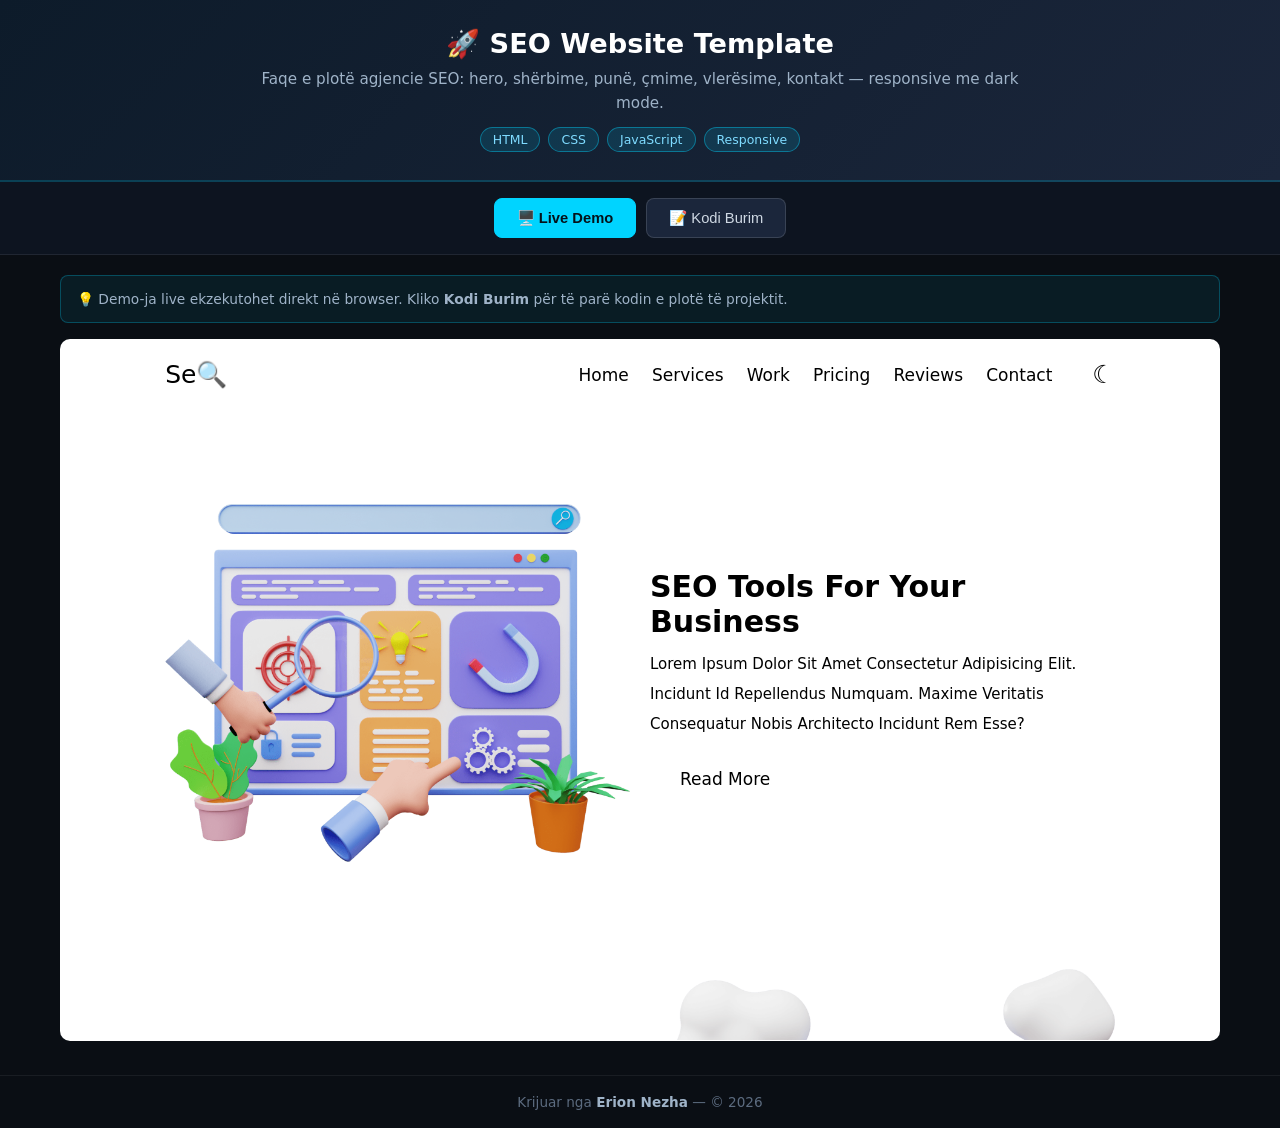
==== index.html @ 566c73f1 "Publikimi fillestar: SEO-Website-Template — demo live + kodi burim" ====
<!-- Created by Erion Nezha — © 2026 All rights reserved -->
<!DOCTYPE html>
<html lang="sq">
<head>
<meta charset="UTF-8">
<meta name="viewport" content="width=device-width, initial-scale=1.0">
<title>SEO Website Template — Erion Nezha</title>
<style>
*{box-sizing:border-box;margin:0;padding:0}
body{background:#0a0e14;color:#e6e6e6;font-family:'Segoe UI',system-ui,sans-serif;min-height:100vh;display:flex;flex-direction:column}
header.top{background:linear-gradient(135deg,#0d1b2a,#1b263b);padding:28px 20px;text-align:center;border-bottom:2px solid #00d4ff33}
header.top h1{font-size:1.7rem;color:#fff;margin-bottom:8px}
header.top p{color:#9fb3c8;max-width:760px;margin:0 auto 12px;line-height:1.55;font-size:.95rem}
.badges{display:flex;gap:8px;justify-content:center;flex-wrap:wrap}
.badge{background:#00d4ff22;border:1px solid #00d4ff66;color:#7fdbff;padding:4px 12px;border-radius:20px;font-size:.78rem}
.tabs{display:flex;gap:10px;justify-content:center;padding:16px;background:#0d1420;border-bottom:1px solid #ffffff14}
.tabs button{background:#1b263b;color:#cfd8e3;border:1px solid #ffffff22;padding:10px 22px;border-radius:8px;cursor:pointer;font-size:.92rem;transition:.2s}
.tabs button.active,.tabs button:hover{background:#00d4ff;color:#04121a;border-color:#00d4ff;font-weight:600}
main{flex:1;padding:20px;max-width:1200px;width:100%;margin:0 auto}
.panel{display:none}
.panel.active{display:block}
iframe.demo{width:100%;height:78vh;border:1px solid #ffffff22;border-radius:10px;background:#fff}
.codewrap{display:flex;gap:0;border:1px solid #ffffff22;border-radius:10px;overflow:hidden;height:78vh;background:#0d1117}
.tree{width:250px;min-width:200px;background:#0d1420;border-right:1px solid #ffffff14;overflow-y:auto;padding:12px;font-size:.82rem}
.tree .tfile{padding:5px 8px;border-radius:5px;cursor:pointer;color:#9fb3c8;white-space:nowrap;overflow:hidden;text-overflow:ellipsis}
.tree .tfile:hover{background:#ffffff10;color:#fff}
.tree .tfile.active{background:#00d4ff26;color:#7fdbff}
.tree .tdir{color:#5c6b7f;font-weight:600;margin-top:8px;font-size:.75rem;text-transform:uppercase;letter-spacing:.5px}
.codeview{flex:1;overflow:auto;padding:0;position:relative}
.codeview pre{padding:16px;font-family:'Consolas','Fira Code',monospace;font-size:.82rem;line-height:1.6;color:#d6deeb;white-space:pre}
.codeview .lineno{color:#4a5568;user-select:none;margin-right:12px;display:inline-block;width:32px;text-align:right}
.codeview img.preview{max-width:100%;padding:20px}
.cbar{display:flex;gap:8px;align-items:center;padding:10px 14px;background:#0d1420;border-bottom:1px solid #ffffff14;font-size:.82rem;color:#9fb3c8;overflow-x:auto}
.ctab{padding:6px 14px;border-radius:6px;cursor:pointer;white-space:nowrap;border:1px solid transparent}
.ctab:hover{background:#ffffff10}
.ctab.active{background:#00d4ff26;color:#7fdbff;border-color:#00d4ff55}
footer{text-align:center;padding:18px;color:#5c6b7f;font-size:.85rem;border-top:1px solid #ffffff10;margin-top:10px}
footer strong{color:#9fb3c8}
.term{background:#05070a;border:1px solid #00ff8833;border-radius:10px;overflow:hidden;height:78vh;display:flex;flex-direction:column}
.term-head{background:#0d1420;padding:10px 14px;display:flex;align-items:center;gap:8px;border-bottom:1px solid #ffffff14}
.dot{width:12px;height:12px;border-radius:50%}
.term-title{color:#9fb3c8;font-size:.82rem;margin-left:6px;flex:1}
.replay{background:#00ff8822;border:1px solid #00ff8866;color:#7dffb0;padding:5px 14px;border-radius:6px;cursor:pointer;font-size:.8rem}
.replay:hover{background:#00ff8844}
#term-body{flex:1;overflow-y:auto;padding:16px;font-family:'Consolas',monospace;font-size:.88rem;line-height:1.7;color:#33ff88;white-space:pre-wrap;word-break:break-word}
#term-body .inp{color:#ffd75c}
#term-body .dim{color:#4a6b57}
.cursor{display:inline-block;width:9px;height:17px;background:#33ff88;vertical-align:-3px;animation:blink 1s infinite}
@keyframes blink{50%{opacity:0}}
.split{display:grid;grid-template-columns:1fr 1fr;gap:16px}
.split .term,.split .codewrap{height:78vh}
@media(max-width:860px){.split{grid-template-columns:1fr}.codewrap{flex-direction:column}.tree{width:100%;max-height:150px;border-right:none;border-bottom:1px solid #ffffff14}}
.kw{color:#ff7edb}.st{color:#ffd75c}.cm{color:#5c6b7f;font-style:italic}.fn{color:#7fdbff}.nm{color:#f78c6c}
.note{background:#00d4ff12;border:1px solid #00d4ff44;border-radius:8px;padding:12px 16px;margin-bottom:16px;font-size:.86rem;color:#9fb3c8;line-height:1.6}
</style>
</head>
<body>
<header class="top">
<h1>🚀 SEO Website Template</h1>
<p>Faqe e plotë agjencie SEO: hero, shërbime, punë, çmime, vlerësime, kontakt — responsive me dark mode.</p>
<div class="badges"><span class="badge">HTML</span><span class="badge">CSS</span><span class="badge">JavaScript</span><span class="badge">Responsive</span></div>
</header>
<div class="tabs">
<button class="active" onclick="show('demo',this)">🖥️ Live Demo</button>
<button onclick="show('code',this)">📝 Kodi Burim</button>
</div>
<main>
<div class="note">💡 Demo-ja live ekzekutohet direkt në browser. Kliko <strong>Kodi Burim</strong> për të parë kodin e plotë të projektit.</div>
<div id="p-demo" class="panel active"><iframe class="demo" src="demo/index.html" title="Live demo"></iframe></div>
<div id="p-code" class="panel"><div class="codewrap">
<aside class="tree" id="tree"></aside>
<div class="codeview"><div class="cbar" id="cbar"></div><div id="codebox"><pre></pre></div></div>
</div></div>
</main>
<footer>Krijuar nga <strong>Erion Nezha</strong> — © 2026</footer>
<script>
const TREE={"dirs": [{"name": "demo", "dirs": [{"name": "css", "dirs": [], "files": ["fa-local.css", "style.css"]}, {"name": "images", "dirs": [], "files": ["home-img-1.png", "home-img-2.png", "home-img-3.png", "pic-1.png", "pic-2.png", "pic-3.png", "serv-1.png", "serv-2.png", "serv-3.png", "serv-4.png", "serv-5.png", "serv-6.png", "work-1.png", "work-2.png", "work-3.png", "work-4.png", "work-5.png", "work-6.png", "work-7.jpg", "work-8.jpg", "work-9.jpg"]}, {"name": "js", "dirs": [], "files": ["script.js"]}], "files": ["index.html"]}, {"name": "original", "dirs": [{"name": "css", "dirs": [], "files": ["style.css", "style.scss"]}, {"name": "images", "dirs": [], "files": ["home-img-1.png", "home-img-2.png", "home-img-3.png", "pic-1.png", "pic-2.png", "pic-3.png", "serv-1.png", "serv-2.png", "serv-3.png", "serv-4.png", "serv-5.png", "serv-6.png", "work-1.png", "work-2.png", "work-3.png", "work-4.png", "work-5.png", "work-6.png", "work-7.jpg", "work-8.jpg", "work-9.jpg"]}, {"name": "js", "dirs": [], "files": ["script.js"]}], "files": ["index.html", "liser-moi.html"]}], "files": ["PROVENANCE_LICENSE.txt"]};
const CODEDIR="demo";
function rpath(path){return path.startsWith("original/") ? path : CODEDIR+"/"+path;}
const IMG=/\.(png|jpe?g|gif|svg|webp|ico|bmp)$/i;
function show(id,btn){document.querySelectorAll('.panel').forEach(p=>p.classList.remove('active'));document.getElementById('p-'+id).classList.add('active');document.querySelectorAll('.tabs button').forEach(b=>b.classList.remove('active'));btn.classList.add('active');}
function buildTree(){
  const t=document.getElementById('tree');let html='';
  const walk=(node,prefix)=>{node.dirs.forEach(d=>{html+='<div class="tdir">📁 '+prefix+d.name+'</div>';walk(d,prefix+d.name+'/');});node.files.forEach(f=>{html+='<div class="tfile" data-p="'+prefix+f+'">📄 '+f+'</div>';});};
  walk(TREE,'');t.innerHTML=html;
  t.querySelectorAll('.tfile').forEach(el=>el.onclick=()=>openFile(el.dataset.p,el));
  const first=t.querySelector('.tfile');if(first)openFile(first.dataset.p,first);
}
async function openFile(path,el){
  document.querySelectorAll('.tfile').forEach(e=>e.classList.remove('active'));el.classList.add('active');
  document.getElementById('cbar').textContent=path;
  const box=document.getElementById('codebox');
  if(IMG.test(path)){box.innerHTML='<img class="preview" src="'+rpath(path)+'">';return;}
  try{const r=await fetch(rpath(path));const txt=await r.text();
    box.innerHTML='<pre>'+hl(txt,path.split('.').pop())+'</pre>';
  }catch(e){box.innerHTML='<pre>Deshtoi leximi i file-it.</pre>';}
}

function hl(code,lang){
  const esc=s=>s.replace(/&/g,'&amp;').replace(/</g,'&lt;').replace(/>/g,'&gt;');
  const tok=/(\/\/[^\n]*|\/\*[\s\S]*?\*\/|#[^\n]*|<!--[\s\S]*?-->)|("[^"\n]*"|'[^'\n]*')|\b(import|from|as|def|return|if|elif|else|for|while|in|not|and|or|class|try|except|finally|with|lambda|pass|break|continue|print|public|private|protected|static|void|int|float|double|char|long|short|boolean|new|this|null|true|false|extends|implements|package|throws|struct|include|switch|case|default|do|sizeof|typedef|const|unsigned|using|namespace|cin|cout|endl|int main|string|System|out|println|var|let|function|=>)\b|\b(\d+(\.\d+)?)\b/g;
  let out='',last=0,m;
  while((m=tok.exec(code))!==null){
    out+=esc(code.slice(last,m.index));
    const cls=m[1]?'cm':m[2]?'st':m[3]?'kw':'nm';
    out+='<span class="'+cls+'">'+esc(m[0])+'</span>';
    last=m.index+m[0].length;
  }
  out+=esc(code.slice(last));
  return out.split('\n').map((l,i)=>'<span class="lineno">'+(i+1)+'</span>'+(l||' ')).join('\n');
}

buildTree();
</script>
</body>
</html>
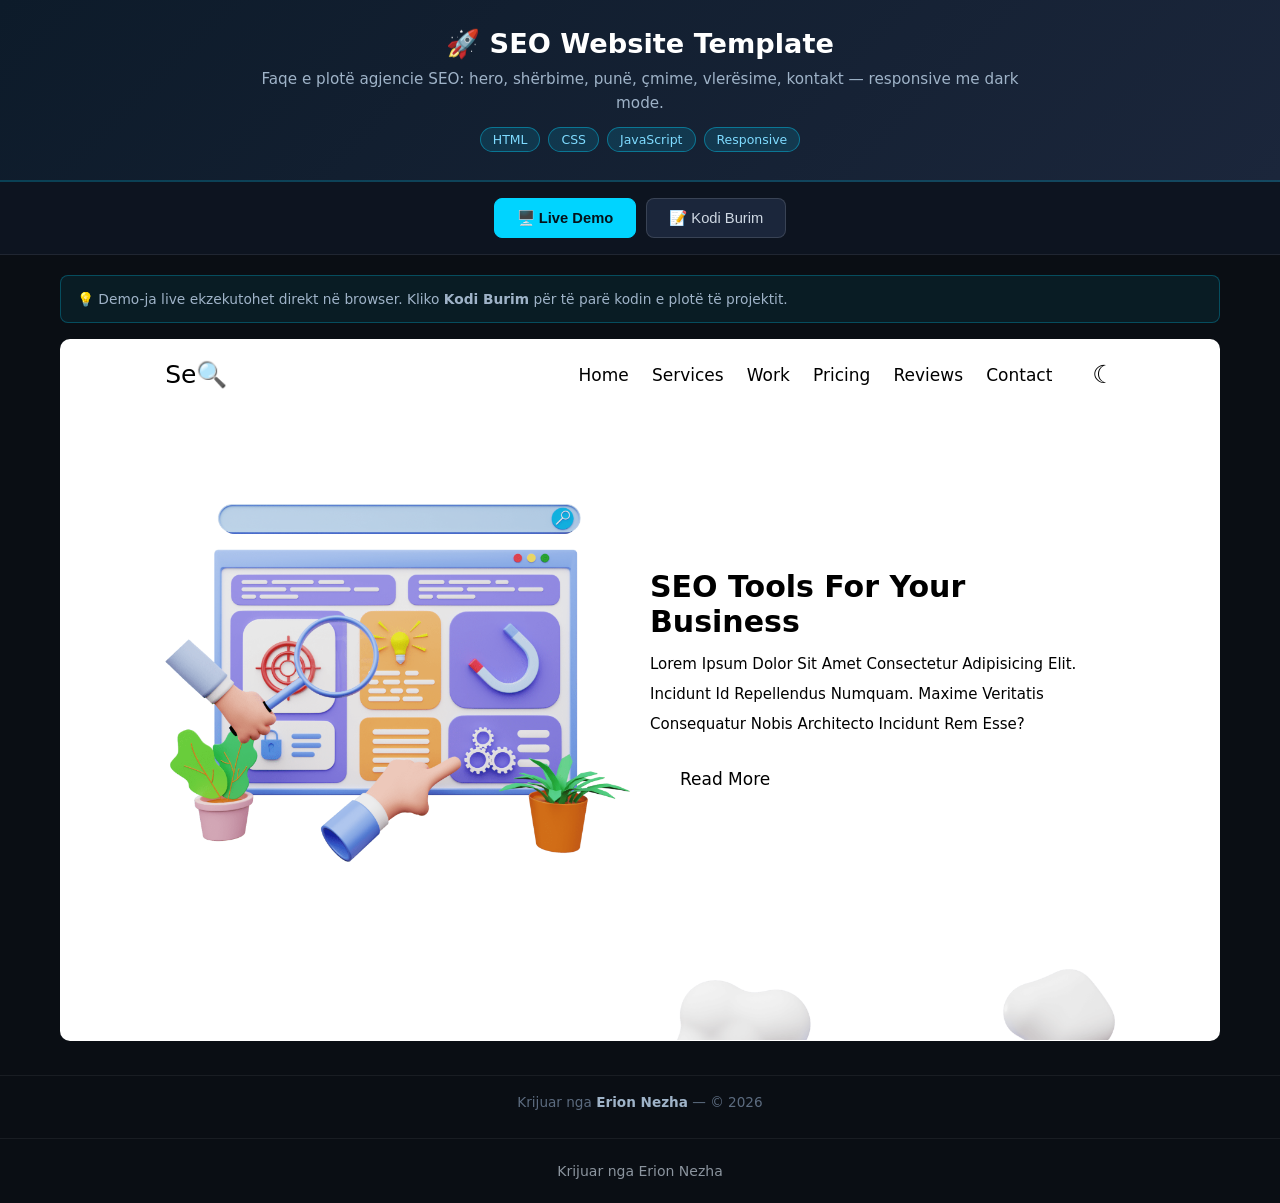
==== commit 8eca548b: "Shto panelin 'Kodi Burim' krahas demo-s live" ====
--- a/index.html
+++ b/index.html
@@ -76,7 +76,7 @@
 <script>
 const TREE={"dirs": [{"name": "demo", "dirs": [{"name": "css", "dirs": [], "files": ["fa-local.css", "style.css"]}, {"name": "images", "dirs": [], "files": ["home-img-1.png", "home-img-2.png", "home-img-3.png", "pic-1.png", "pic-2.png", "pic-3.png", "serv-1.png", "serv-2.png", "serv-3.png", "serv-4.png", "serv-5.png", "serv-6.png", "work-1.png", "work-2.png", "work-3.png", "work-4.png", "work-5.png", "work-6.png", "work-7.jpg", "work-8.jpg", "work-9.jpg"]}, {"name": "js", "dirs": [], "files": ["script.js"]}], "files": ["index.html"]}, {"name": "original", "dirs": [{"name": "css", "dirs": [], "files": ["style.css", "style.scss"]}, {"name": "images", "dirs": [], "files": ["home-img-1.png", "home-img-2.png", "home-img-3.png", "pic-1.png", "pic-2.png", "pic-3.png", "serv-1.png", "serv-2.png", "serv-3.png", "serv-4.png", "serv-5.png", "serv-6.png", "work-1.png", "work-2.png", "work-3.png", "work-4.png", "work-5.png", "work-6.png", "work-7.jpg", "work-8.jpg", "work-9.jpg"]}, {"name": "js", "dirs": [], "files": ["script.js"]}], "files": ["index.html", "liser-moi.html"]}], "files": ["PROVENANCE_LICENSE.txt"]};
 const CODEDIR="demo";
-function rpath(path){return path.startsWith("original/") ? path : CODEDIR+"/"+path;}
+function rpath(path){return /^(demo|original)\//.test(path) ? path : CODEDIR+"/"+path;}
 const IMG=/\.(png|jpe?g|gif|svg|webp|ico|bmp)$/i;
 function show(id,btn){document.querySelectorAll('.panel').forEach(p=>p.classList.remove('active'));document.getElementById('p-'+id).classList.add('active');document.querySelectorAll('.tabs button').forEach(b=>b.classList.remove('active'));btn.classList.add('active');}
 function buildTree(){
@@ -112,5 +112,6 @@
 
 buildTree();
 </script>
+<footer style="text-align:center;padding:24px 16px;color:#8b949e;font-family:system-ui,sans-serif;font-size:14px;">Krijuar nga Erion Nezha</footer>
 </body>
 </html>
